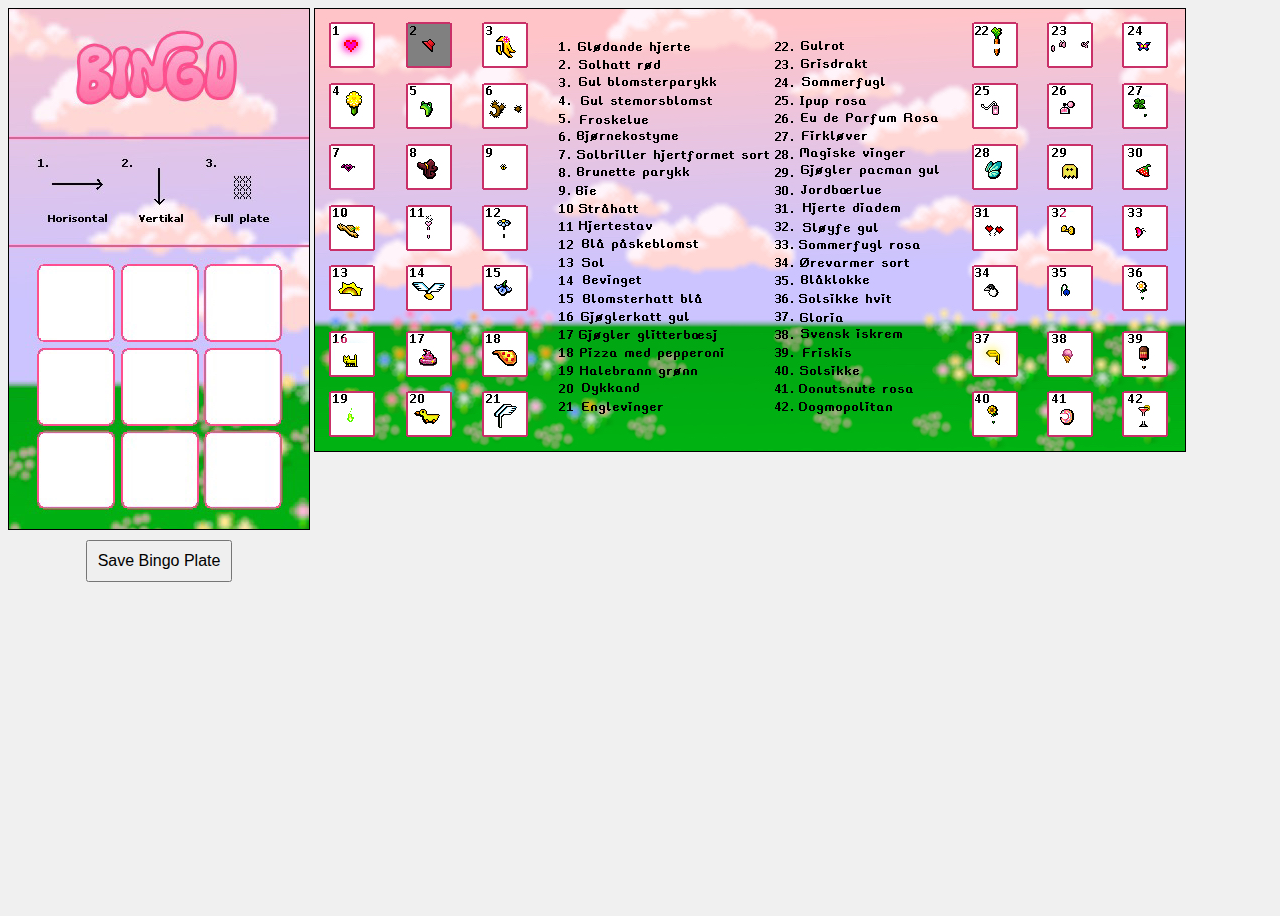
==== bingo.html @ 904ad66e "making the image work" ====
<!DOCTYPE html>
<html lang="en">
<head>
    <meta charset="UTF-8">
    <meta name="viewport" content="width=device-width, initial-scale=1.0">
    <title>Bingo Plate Maker</title>
    <link rel="stylesheet" href="bingo/bingo_styles.css">
</head>
<body>
    <div class="container">
        <div class="bingo-container">
            <canvas id="bingoCanvas" width="300" height="520"></canvas>
            <button onclick="saveBingoPlate()">Save Bingo Plate</button>
        </div>
    </div>
    <div>
        <p>&nbsp;</p>
    </div>
    <div class="container" id="imageCanvasContainer">
        <canvas id="imageCanvas" width="870" height="442"></canvas>
    </div>
    <script type="module" src="bingo/bingo_main.js"></script>
</body>
</html>
---- bingo/bingo_styles.css ----
body {
    display: flex;
    align-items: flex-start;
    min-height: 100vh;
    background-color: #f0f0f0;
    overflow-x: auto;  /* Allow horizontal scrolling */
    margin: 1;
    white-space: nowrap;  /* Prevent content from wrapping */
}
.container {
    display: flex;
    flex-direction: row;
    align-items: flex-start;
    position: relative;
    flex-shrink: 0;  /* Prevent shrinking */
    width: max-content;  /* Allow container to expand horizontally */
}
.bingo-container {
    display: flex;
    flex-direction: column;
    align-items: center;
    justify-content: flex-start;
}
canvas {
    border: 1px solid black;
    display: block;
    flex-shrink: 0;  /* Prevent canvas resizing */
}
#bingoCanvas {
    width: 300px;
    height: 520px;
    background: url('plate.png') no-repeat center center;
    background-size: cover;
    position: relative;
}
#imageCanvasContainer {
    position: relative;
    width: 870px;
    height: 442px;
}
#imageCanvas {
    width: 100%;
    height: 100%;
    background: url('canvas.png') no-repeat center center;
    background-size: cover;
    position: relative;
}
.draggable {
    width: 42px;
    height: 42px;
    position: absolute;
    cursor: grab;
}
button {
    margin-top: 10px;
    padding: 10px;
    font-size: 16px;
}
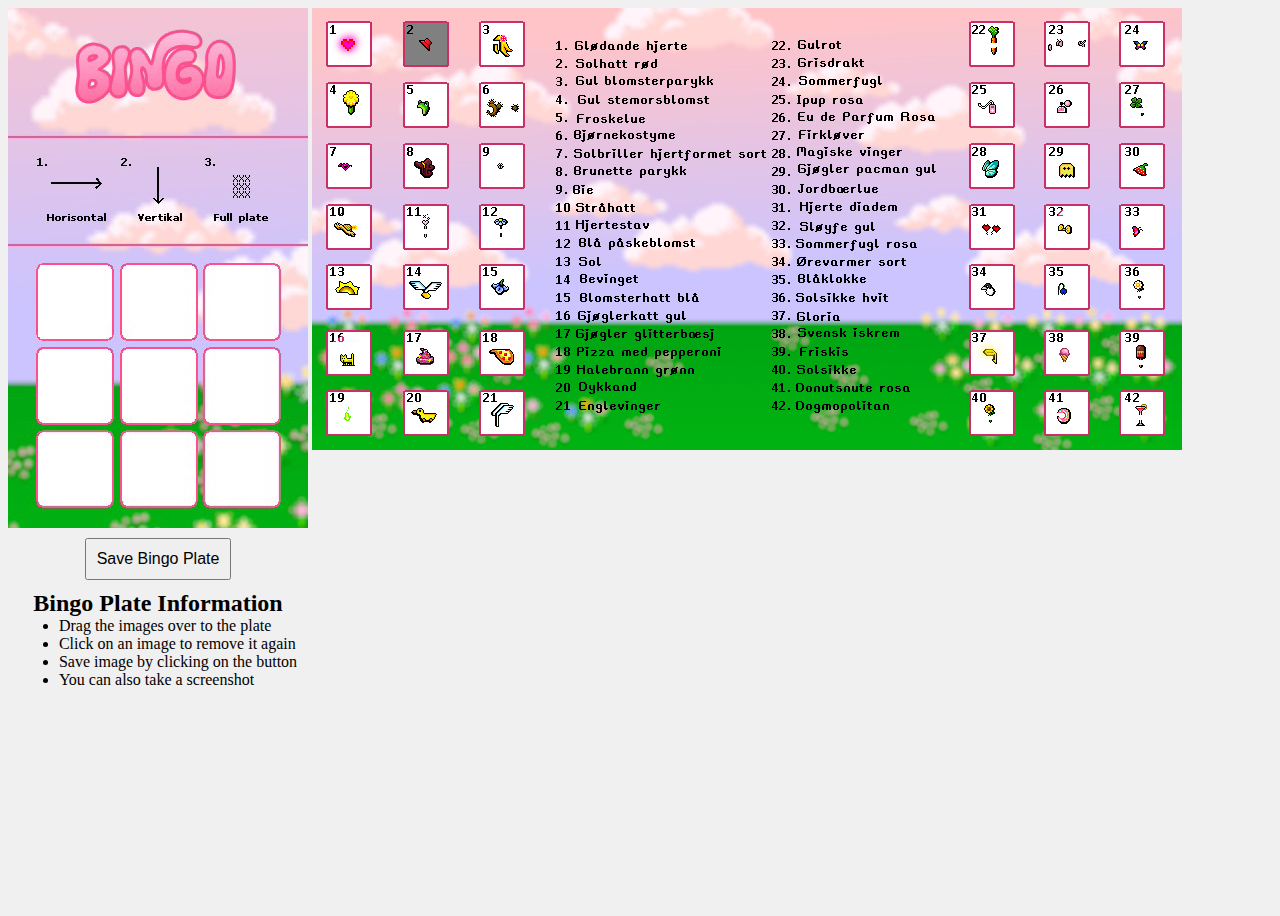
==== commit e3f760f1: "- Added instructions - removing magic numbers - Bigger hitbox - Disabled dragging away from the slot" ====
--- a/bingo.html
+++ b/bingo.html
@@ -11,6 +11,13 @@
         <div class="bingo-container">
             <canvas id="bingoCanvas" width="300" height="520"></canvas>
             <button onclick="saveBingoPlate()">Save Bingo Plate</button>
+            <h2>Bingo Plate Information</h2>
+            <ul>
+                <li>Drag the images over to the plate</li>
+                <li>Click on an image to remove it again</li>
+                <li>Save image by clicking on the button</li>
+                <li>You can also take a screenshot</li>
+            </ul>
         </div>
     </div>
     <div>
--- a/bingo/bingo_styles.css
+++ b/bingo/bingo_styles.css
@@ -21,8 +21,14 @@
     align-items: center;
     justify-content: flex-start;
 }
+.bingo-container h2 {
+    margin-top: 10px;
+    margin-bottom: 0px; /* Adjust as needed */
+}
+.bingo-container ul {
+    margin-top: 0px; /* Adjust as needed */
+}
 canvas {
-    border: 1px solid black;
     display: block;
     flex-shrink: 0;  /* Prevent canvas resizing */
 }
@@ -46,10 +52,12 @@
     position: relative;
 }
 .draggable {
-    width: 42px;
-    height: 42px;
     position: absolute;
     cursor: grab;
+}
+.clickable {
+    position: absolute;
+    cursor: pointer;
 }
 button {
     margin-top: 10px;
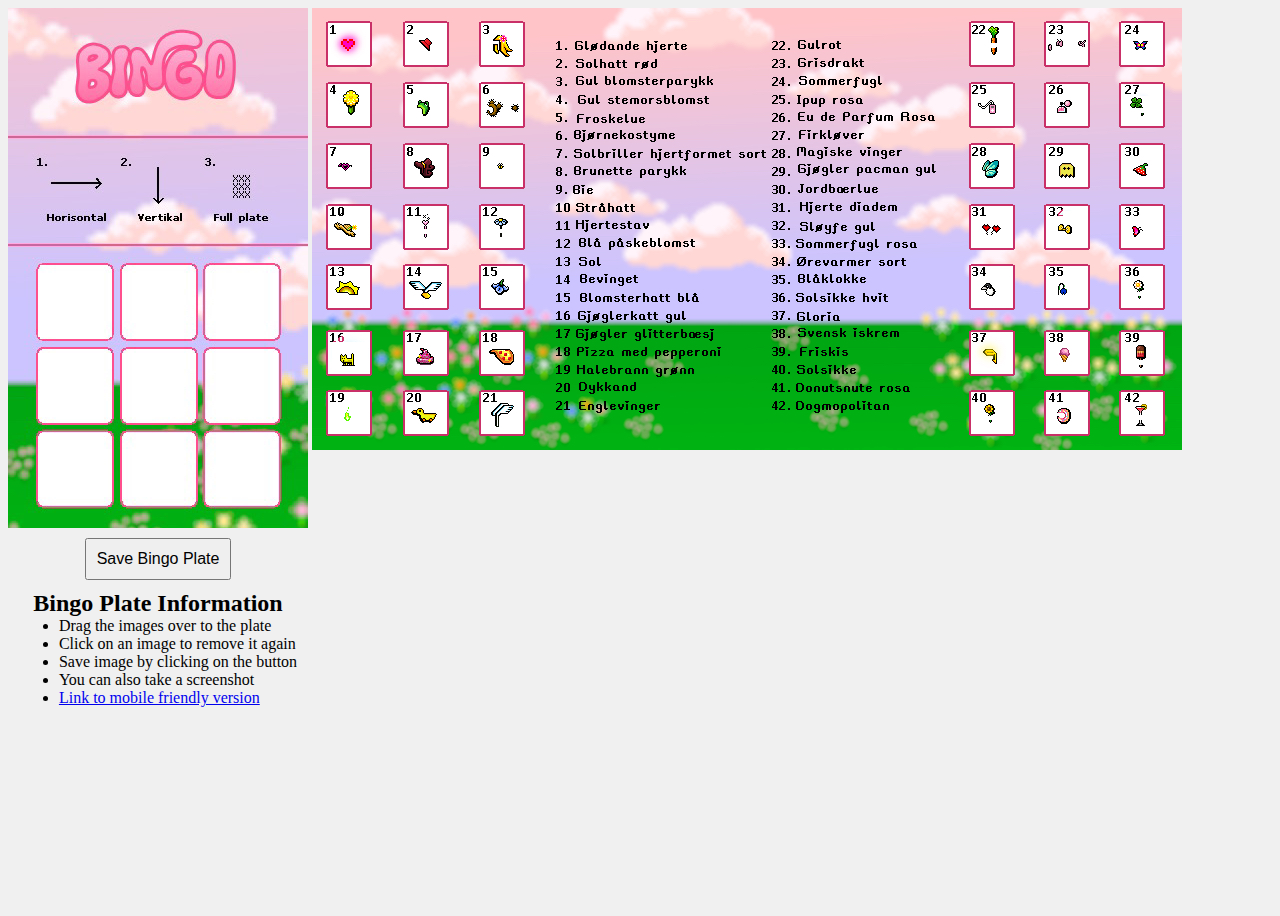
==== commit 607a937f: "- Fixing pixel mistake in python image finder - Added links between the 2 bingo versions - Added mob" ====
--- a/bingo.html
+++ b/bingo.html
@@ -5,6 +5,7 @@
     <meta name="viewport" content="width=device-width, initial-scale=1.0">
     <title>Bingo Plate Maker</title>
     <link rel="stylesheet" href="bingo/bingo_styles.css">
+    <link rel="icon" type="image/x-icon" href="/images/bulldog.ico">
 </head>
 <body>
     <div class="container">
@@ -17,6 +18,7 @@
                 <li>Click on an image to remove it again</li>
                 <li>Save image by clicking on the button</li>
                 <li>You can also take a screenshot</li>
+                <li><a href="mobilebingo.html">Link to mobile friendly version</a></li>
             </ul>
         </div>
     </div>
